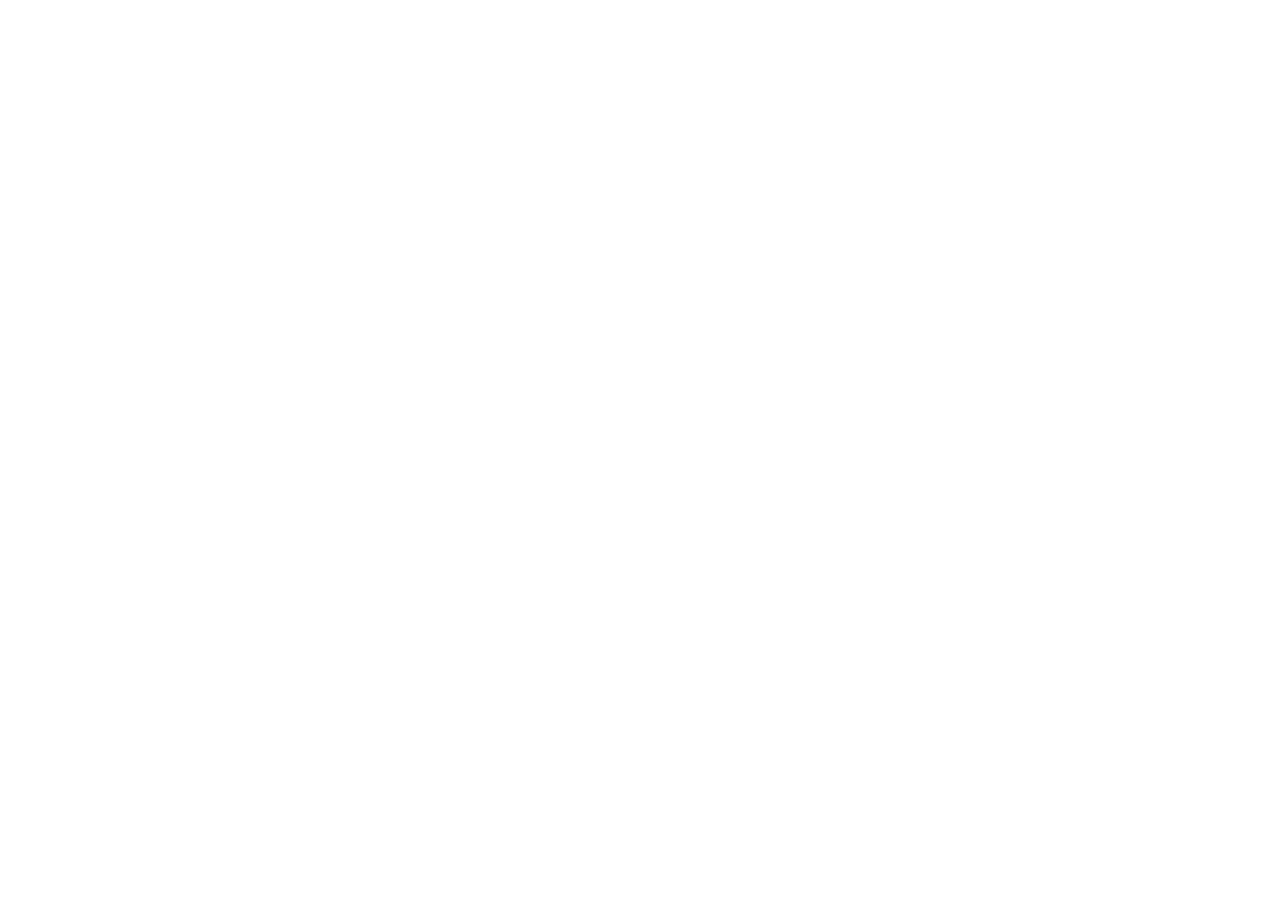
==== index.html @ d443c84a "Probando commit ?" ====
<!DOCTYPE html>
<html lang="en">
<head>
    <meta charset="UTF-8">
    <meta name="viewport" content="width=device-width, initial-scale=1.0">
    <title>Document</title>
</head>
<body>
    
</body>
</html>
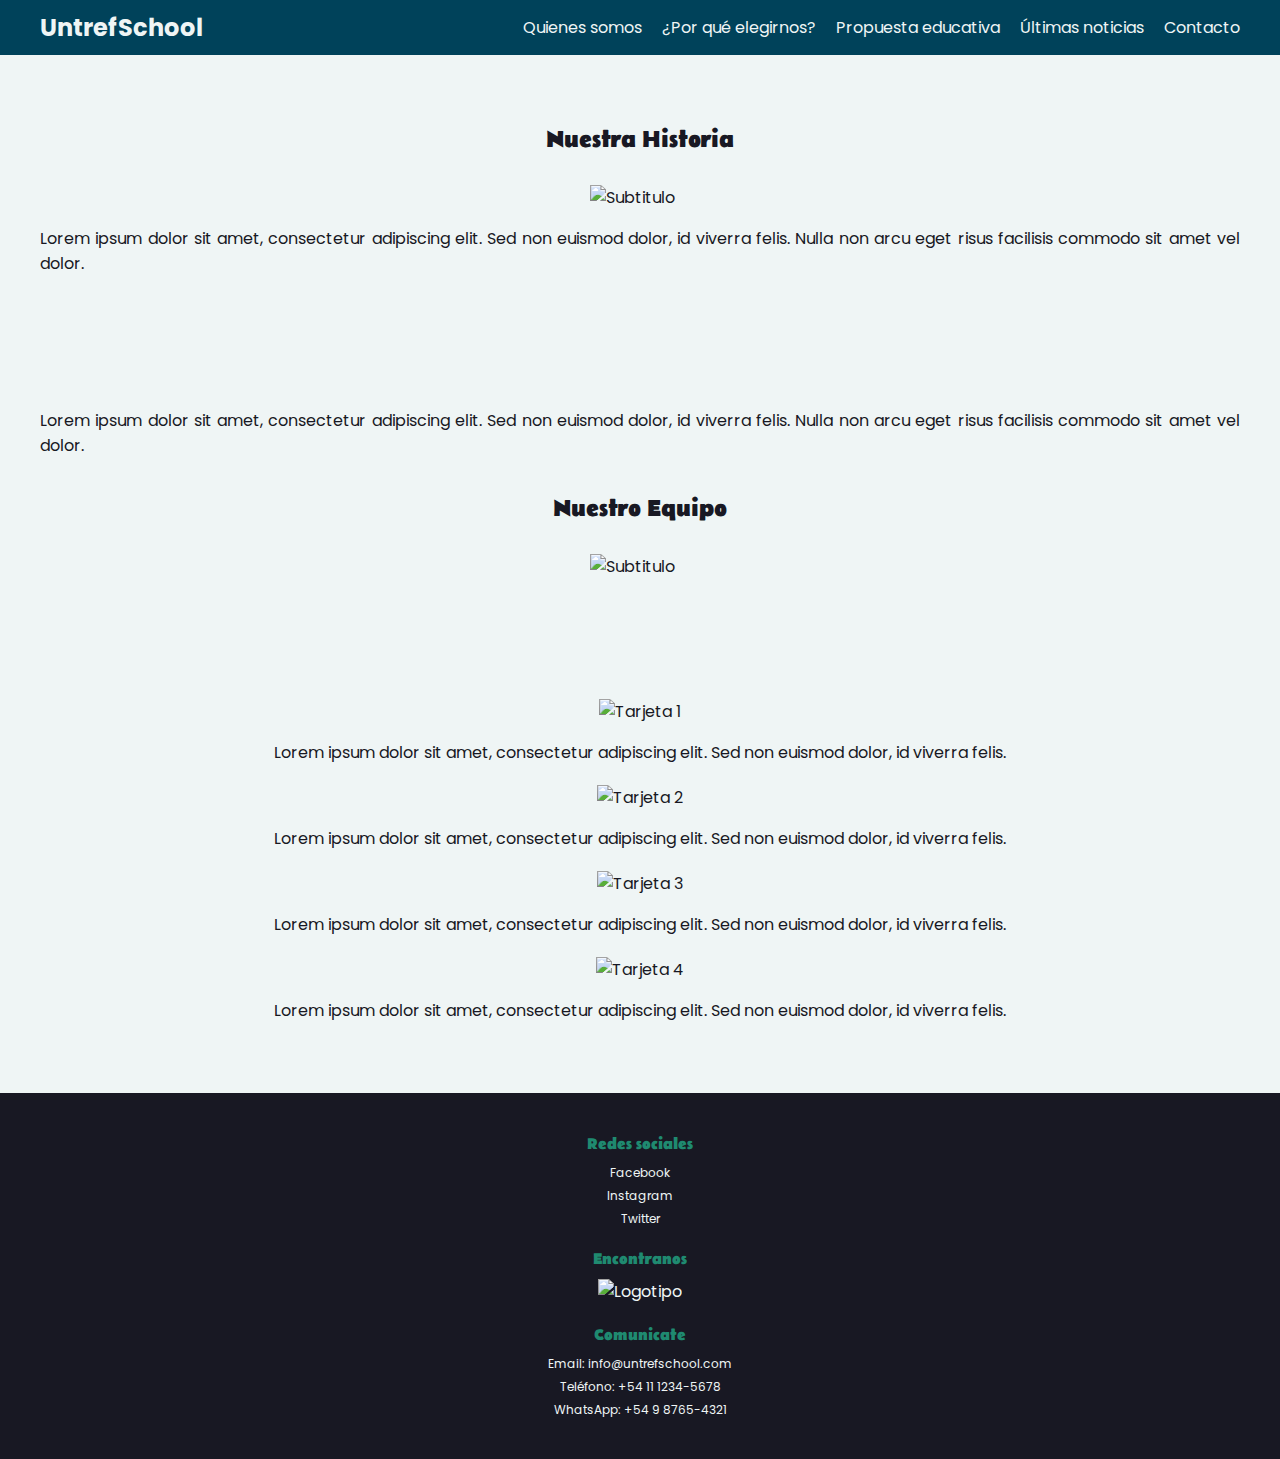
==== commit d38f96d1: "commit sin probar los cambios" ====
--- a/index.html
+++ b/index.html
@@ -1,11 +1,112 @@
 <!DOCTYPE html>
-<html lang="en">
+<html lang="es">
+
 <head>
-    <meta charset="UTF-8">
-    <meta name="viewport" content="width=device-width, initial-scale=1.0">
-    <title>Document</title>
+  <meta charset="UTF-8">
+  <meta name="viewport" content="width=device-width, initial-scale=1.0">
+  <meta name="description" content="Sitio web institucional de UntrefSchool">
+  <meta name="TeemoRistePt&openAI" content="Octavio">
+  <title>Untref School</title>
+  <link rel="stylesheet" href="styles/style.css">
 </head>
+
 <body>
-    
+  <header>  <!-- Barra de navegación -->
+    <nav>
+      <div class="container">
+        <div class="logo">UntrefSchool</div>
+        <ul class="menu">
+          <li><a href="#quienes-somos">Quienes somos</a></li>
+          <li><a href="#por-que-elegirnos">¿Por qué elegirnos?</a></li>
+          <li><a href="#propuesta-educativa">Propuesta educativa</a></li>
+          <li><a href="#ultimas-noticias">Últimas noticias</a></li>
+          <li><a href="contacto.html" target="_blank">Contacto</a></li>
+        </ul>
+      </div>
+    </nav>
+  </header>
+  
+
+  <main>
+        <!--Quienes somos-->
+        <section id="quienes-somos">
+            <div class="container">
+            <div class="subtitulo">
+                <h2>Nuestra Historia</h2>
+                <img src="img/#" alt="Subtitulo">
+            </div>
+            <div class="contenido">
+                <p>Lorem ipsum dolor sit amet, consectetur adipiscing elit. Sed non euismod dolor, id viverra felis. Nulla non
+                arcu eget risus facilisis commodo sit amet vel dolor.</p>
+            </div>
+            </div>
+        </section>
+
+        <!--Por qué elegirnos-->
+        <section id="por-que-elegirnos">
+            <div class="container">
+            <div class="contenido">
+                <p>Lorem ipsum dolor sit amet, consectetur adipiscing elit. Sed non euismod dolor, id viverra felis. Nulla non
+                arcu eget risus facilisis commodo sit amet vel dolor.</p>
+            </div>
+            <div class="subtitulo">
+                <h2>Nuestro Equipo</h2>
+                <img src="img/#" alt="Subtitulo">
+            </div>
+            </div>
+        </section>
+
+        <!--Propuesta educativa-->
+        <section id="propuesta-educativa">
+            <div class="container">
+            <div class="tarjeta">
+                <img src="img/#" alt="Tarjeta 1">
+                <p>Lorem ipsum dolor sit amet, consectetur adipiscing elit. Sed non euismod dolor, id viverra felis.</p>
+            </div>
+            <div class="tarjeta">
+                <img src="img/#" alt="Tarjeta 2">
+                <p>Lorem ipsum dolor sit amet, consectetur adipiscing elit. Sed non euismod dolor, id viverra felis.</p>
+            </div>
+            <div class="tarjeta">
+                <img src="img/#" alt="Tarjeta 3">
+                <p>Lorem ipsum dolor sit amet, consectetur adipiscing elit. Sed non euismod dolor, id viverra felis.</p>
+            </div>
+            <div class="tarjeta">
+                <img src="img/#" alt="Tarjeta 4">
+                <p>Lorem ipsum dolor sit amet, consectetur adipiscing elit. Sed non euismod dolor, id viverra felis.</p>
+            </div>
+            </div>
+        </section>
+      <!--Fin del main-->
+  </main>
+
+   <!-- Inicio footer -->
+  <footer>
+    <div class="container">
+        <div class="footer-section">
+          <h4>Redes sociales</h4>
+          <div class="social-media">
+            <a href="#" target="_blank" class="icon-facebook">Facebook</a>
+            <a href="#" target="_blank" class="icon-instagram">Instagram</a>
+            <a href="#" target="_blank" class="icon-twitter">Twitter</a>
+          </div>
+        </div>
+  
+        <div class="footer-section">
+          <h4>Encontranos</h4>
+          <img src="ruta/a/tu/imagen.png" alt="Logotipo" class="logo-footer">
+        </div>
+  
+        <div class="footer-section">
+          <h4>Comunicate</h4>
+          <div class="contact-info">
+            <p>Email: info@untrefschool.com</p>
+            <p>Teléfono: +54 11 1234-5678</p>
+            <p>WhatsApp: +54 9 8765-4321</p>
+          </div>
+        </div>
+      </div>
+  </footer>
 </body>
+
 </html>--- a/styles/style.css
+++ b/styles/style.css
@@ -0,0 +1,276 @@
+
+
+@import url('https://fonts.googleapis.com/css2?family=Poppins:wght@400;700&display=swap');
+@import url('https://fonts.googleapis.com/css2?family=Belanosima&display=swap');
+
+/* Estilos generales */
+body {
+  font-family: 'Poppins', Arial, sans-serif;
+  margin: 0;
+  padding: 0;
+  color: #181823;
+  background-color: #EFF5F5;
+  display: flex;
+  flex-direction: column;
+  min-height: 100vh; /* Establecemos la altura mínima de la ventana */
+}
+
+.container {
+  max-width: 1200px;
+  margin: 0 auto;
+  padding: 20px;
+}
+
+h1, h2, h3, h4, h5, h6 {
+  font-family: 'Belanosima', Arial, sans-serif;
+}
+
+a {
+  color: #00425A;
+  text-decoration: none;
+}
+
+/* Estilos de la barra de navegación */
+/* Estilos de la barra de navegación */
+nav {
+    background-color: #00425A;
+    color: #EFF5F5;
+    padding: 10px 0;
+  }
+  
+  nav .container {
+    display: flex;
+    justify-content: space-between;
+    align-items: center;
+  }
+  
+  nav .logo {
+    font-size: 24px;
+    font-weight: 700;
+  }
+  
+  nav .menu {
+    list-style: none;
+    margin: 0;
+    padding: 0;
+    display: flex;
+  }
+  
+  nav .menu li {
+    margin-left: 20px;
+  }
+  
+  nav .menu li:first-child {
+    margin-left: 0;
+  }
+  
+  nav .menu li a {
+    text-decoration: none;
+    color: #EFF5F5;
+  }
+  
+  /* Estilos específicos para tablet (768px) */
+  @media screen and (max-width: 768px) {
+    nav .logo {
+      font-size: 20px;
+    }
+  }
+  
+  /* Estilos específicos para dispositivos móviles (320px) */
+  @media screen and (max-width: 320px) {
+    nav .logo {
+      font-size: 18px;
+    }
+  }
+
+/* Estilos de las secciones */
+section {
+    padding: 50px 0;
+  }
+  
+  .container {
+    max-width: 1200px;
+    margin: 0 auto;
+    padding: 0 20px;
+  }
+  
+  .subtitulo {
+    display: flex;
+    flex-direction: column;
+    align-items: center;
+  }
+  
+  .subtitulo img {
+    width: 100px;
+    margin-top: 10px;
+  }
+  
+  .contenido {
+    text-align: justify;
+  }
+  
+  .tarjeta {
+    text-align: center;
+    margin: 20px;
+  }
+  
+  .tarjeta img {
+    width: 200px;
+  }
+
+  /* Estilos específicos para tablet (768px) */
+@media screen and (max-width: 768px) {
+    .subtitulo img {
+      width: 80px;
+    }
+  
+    .tarjeta img {
+      width: 150px;
+    }
+  }
+  
+  /* Estilos específicos para dispositivos móviles (320px) */
+  @media screen and (max-width: 320px) {
+    .container {
+      padding: 5px;
+    }
+  
+    .subtitulo img {
+      width: 60px;
+    }
+  
+    .tarjeta img {
+      width: 120px;
+    }
+  }
+
+/* Estilos del pie de página */
+footer {
+  background-color: #181823;
+  color: #EFF5F5;
+  padding: 20px 0;
+  text-align: center;
+  margin-top: auto; /* Empujamos el footer al final de la pagina*/
+}
+
+.container {
+  max-width: 1200px;
+  margin: 0 auto;
+  padding: 0 20px;
+}
+
+h4 {
+  font-size: 20px;
+  margin-bottom: 15px;
+  color: #1F8A70;
+}
+
+.logo-footer {
+  width: 100px;
+}
+
+.social-media {
+  list-style: none;
+  padding: 0;
+  margin: 0;
+}
+
+.social-media li {
+  display: inline-block;
+  margin-right: 10px;
+}
+
+.social-media a {
+  font-size: 14px;
+  color: #EFF5F5;
+  text-decoration: none;
+}
+
+.contact-info {
+  list-style: none;
+  padding: 0;
+  margin: 0;
+}
+
+.contact-info li {
+  font-size: 14px;
+  margin-bottom: 5px;
+}
+
+footer {
+    background-color: #181823;
+    color: #EFF5F5;
+    padding: 20px 0;
+    text-align: center;
+    margin-top: auto;
+  }
+  
+  .footer-section {
+    margin-bottom: 20px;
+  }
+  
+  h4 {
+    font-size: 16px;
+    margin-bottom: 10px;
+    color: #1F8A70;
+  }
+  
+  .logo-footer {
+    width: 100px;
+  }
+  
+  .social-media a {
+    display: block;
+    font-size: 12px;
+    color: #EFF5F5;
+    text-decoration: none;
+    margin-bottom: 5px;
+  }
+  
+  .contact-info p {
+    font-size: 12px;
+    margin: 5px 0;
+  }
+
+  /* Estilos del formulario */
+form {
+    max-width: 400px;
+    margin: 0 auto;
+  }
+  
+  .form-group {
+    margin-bottom: 20px;
+  }
+  
+  .form-group label {
+    display: block;
+    font-weight: bold;
+    margin-bottom: 5px;
+  }
+  
+  .form-group input,
+  .form-group textarea {
+    width: 100%;
+    padding: 8px;
+    border: 1px solid #ccc;
+    border-radius: 5px;
+    font-size: 14px;
+  }
+  
+  .form-group textarea {
+    resize: vertical;
+  }
+  
+  button {
+    background-color: #00425A;
+    color: #EFF5F5;
+    padding: 10px 20px;
+    border: none;
+    border-radius: 5px;
+    cursor: pointer;
+    font-size: 14px;
+  }
+  
+  button:hover {
+    background-color: #1F8A70;
+  }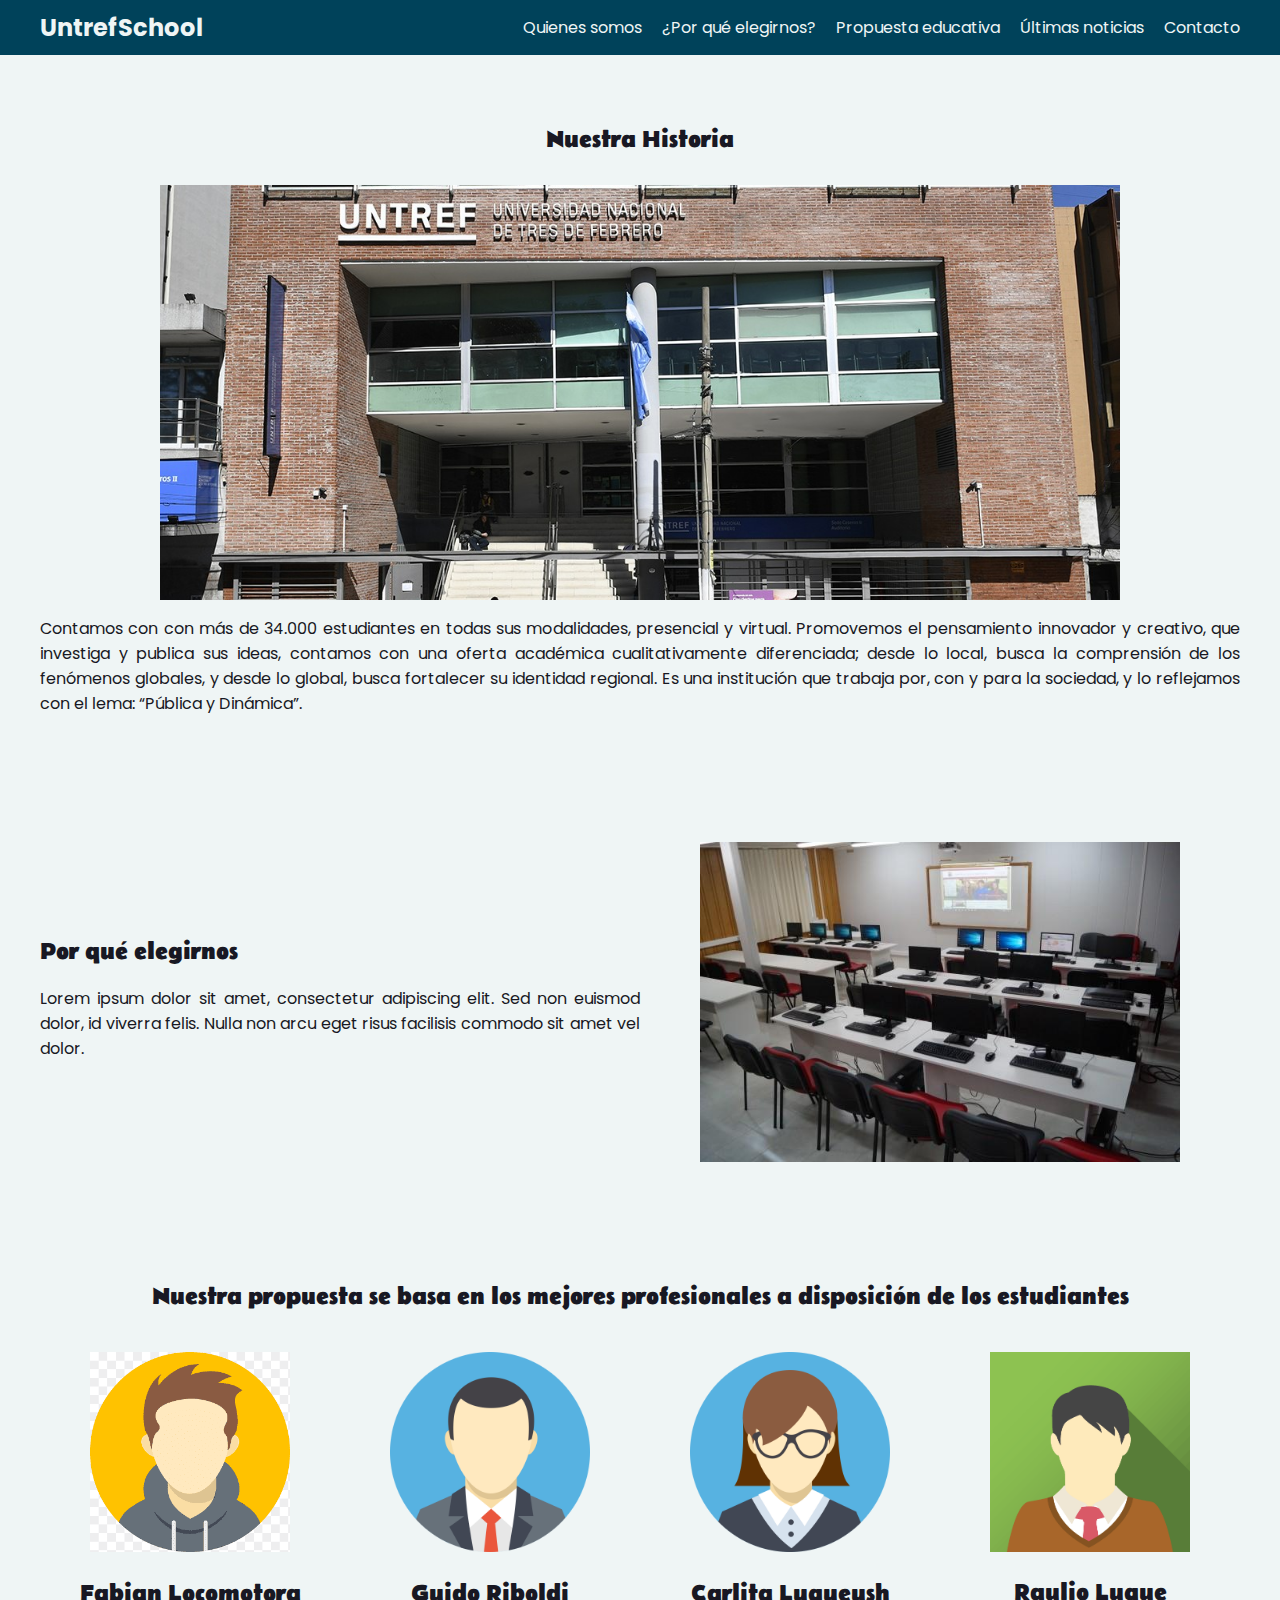
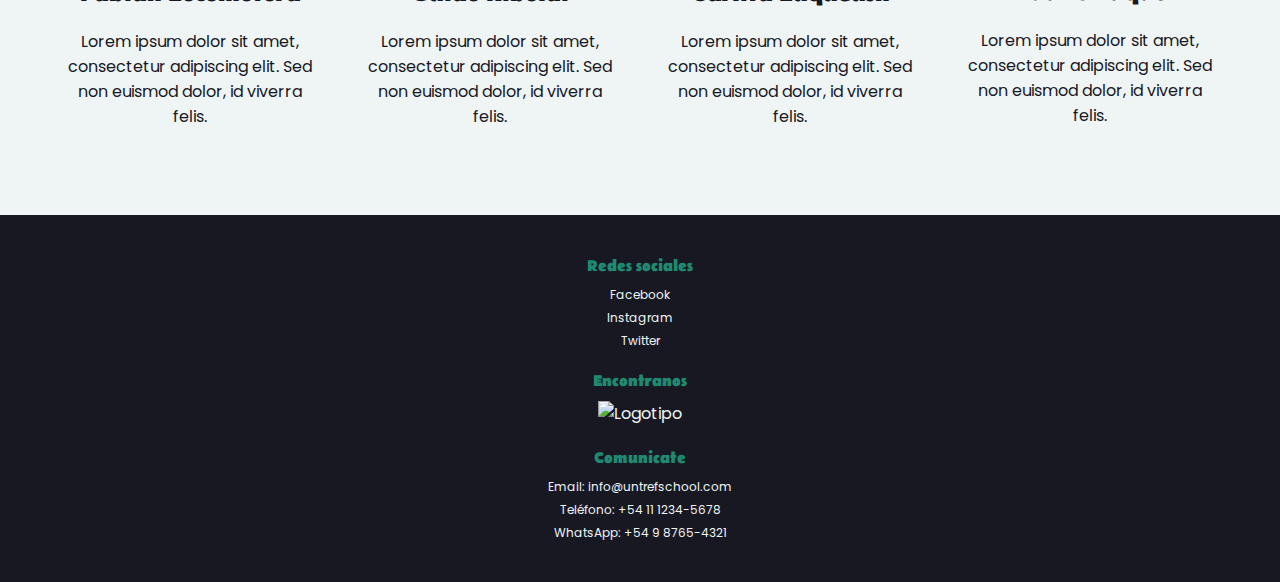
==== commit 01d6861b: "Commit sin cambios?" ====
--- a/index.html
+++ b/index.html
@@ -20,7 +20,7 @@
           <li><a href="#por-que-elegirnos">¿Por qué elegirnos?</a></li>
           <li><a href="#propuesta-educativa">Propuesta educativa</a></li>
           <li><a href="#ultimas-noticias">Últimas noticias</a></li>
-          <li><a href="contacto.html" target="_blank">Contacto</a></li>
+          <li><a href="forms/form.html" target="_blank">Contacto</a></li>
         </ul>
       </div>
     </nav>
@@ -33,11 +33,15 @@
             <div class="container">
             <div class="subtitulo">
                 <h2>Nuestra Historia</h2>
-                <img src="img/#" alt="Subtitulo">
+                <img src="img/untref.jpg" alt="Subtitulo">
             </div>
             <div class="contenido">
-                <p>Lorem ipsum dolor sit amet, consectetur adipiscing elit. Sed non euismod dolor, id viverra felis. Nulla non
-                arcu eget risus facilisis commodo sit amet vel dolor.</p>
+                <p>Contamos con con más de 34.000 estudiantes en todas sus modalidades, 
+                presencial y virtual. Promovemos el pensamiento innovador y creativo, que investiga y 
+                publica sus ideas, contamos con una oferta académica cualitativamente diferenciada; desde lo local, busca la comprensión de
+                los fenómenos globales, y desde lo global, busca fortalecer su identidad regional.
+
+                Es una institución que trabaja por, con y para la sociedad, y lo reflejamos con el lema: “Pública y Dinámica”.</p>
             </div>
             </div>
         </section>
@@ -46,33 +50,40 @@
         <section id="por-que-elegirnos">
             <div class="container">
             <div class="contenido">
+                <h2>Por qué elegirnos</h2>
                 <p>Lorem ipsum dolor sit amet, consectetur adipiscing elit. Sed non euismod dolor, id viverra felis. Nulla non
                 arcu eget risus facilisis commodo sit amet vel dolor.</p>
             </div>
             <div class="subtitulo">
-                <h2>Nuestro Equipo</h2>
-                <img src="img/#" alt="Subtitulo">
+                
+                <img src="img/computacion.jpg"Subtitulo>
             </div>
             </div>
         </section>
 
         <!--Propuesta educativa-->
         <section id="propuesta-educativa">
+          <h2>Nuestra propuesta se basa en los mejores profesionales a disposición de los estudiantes</h2>
             <div class="container">
+              
             <div class="tarjeta">
-                <img src="img/#" alt="Tarjeta 1">
+                <img src="img/card1.png" alt="Tarjeta 1">
+                <h2>Fabian Locomotora</h2>
                 <p>Lorem ipsum dolor sit amet, consectetur adipiscing elit. Sed non euismod dolor, id viverra felis.</p>
             </div>
             <div class="tarjeta">
-                <img src="img/#" alt="Tarjeta 2">
+                <img src="img/card2.png" alt="Tarjeta 2">
+                <h2>Guido Riboldi</h2>
                 <p>Lorem ipsum dolor sit amet, consectetur adipiscing elit. Sed non euismod dolor, id viverra felis.</p>
             </div>
             <div class="tarjeta">
-                <img src="img/#" alt="Tarjeta 3">
+                <img src="img/card3.jpg" alt="Tarjeta 3">
+                <h2>Carlita Luqueush</h2>
                 <p>Lorem ipsum dolor sit amet, consectetur adipiscing elit. Sed non euismod dolor, id viverra felis.</p>
             </div>
             <div class="tarjeta">
-                <img src="img/#" alt="Tarjeta 4">
+                <img src="img/card4.png" alt="Tarjeta 4">
+                <h2>Raulio Luque</h2>
                 <p>Lorem ipsum dolor sit amet, consectetur adipiscing elit. Sed non euismod dolor, id viverra felis.</p>
             </div>
             </div>
--- a/styles/style.css
+++ b/styles/style.css
@@ -101,7 +101,7 @@
   }
   
   .subtitulo img {
-    width: 100px;
+    width: 80%;
     margin-top: 10px;
   }
   
@@ -273,4 +273,69 @@
   
   button:hover {
     background-color: #1F8A70;
-  }+  }
+
+  /* Estilos específicos para la sección con id "por-que-elegirnos" */
+#por-que-elegirnos .container {
+  display: flex;
+  flex-direction: row;
+  align-items: center;
+  justify-content: space-between;
+}
+
+#por-que-elegirnos .contenido {
+  flex: 1;
+  text-align: justify;
+}
+
+#por-que-elegirnos .subtitulo img {
+  width: 80%;
+  margin-top: 10px;
+}
+
+/* Estilos específicos para tablet (768px) */
+@media screen and (max-width: 768px) {
+  #por-que-elegirnos .subtitulo img {
+    width: 80px;
+  }
+}
+
+/* Estilos específicos para la sección con id "propuesta-educativa" */
+#propuesta-educativa .container {
+  display: flex;
+  flex-wrap: wrap;
+  justify-content: space-between;
+}
+
+#propuesta-educativa .tarjeta {
+  flex: 0 0 calc(25% - 40px); /* Esto hace que las tarjetas ocupen 25% del ancho disponible, con un espacio de 40px entre ellas */
+  text-align: center;
+  margin: 20px;
+}
+
+#propuesta-educativa .tarjeta img {
+  width: 200px;
+}
+
+#propuesta-educativa {
+  text-align: center; /* Centramos el contenido horizontalmente */
+}
+
+#propuesta-educativa h2 {
+  margin-bottom: 20px; /* Espacio entre el texto y las tarjetas */
+}
+
+
+/* Estilos específicos para tablet (768px) */
+@media screen and (max-width: 768px) {
+  #propuesta-educativa .tarjeta {
+    flex: 0 0 calc(50% - 40px); /* Ahora las tarjetas ocuparán 50% del ancho disponible, con un espacio de 40px entre ellas */
+  }
+}
+
+/* Estilos específicos para dispositivos móviles (320px) */
+@media screen and (max-width: 320px) {
+  #propuesta-educativa .tarjeta {
+    flex: 0 0 calc(100% - 40px); /* En dispositivos móviles, las tarjetas ocuparán el 100% del ancho disponible, con un espacio de 40px entre ellas */
+  }
+}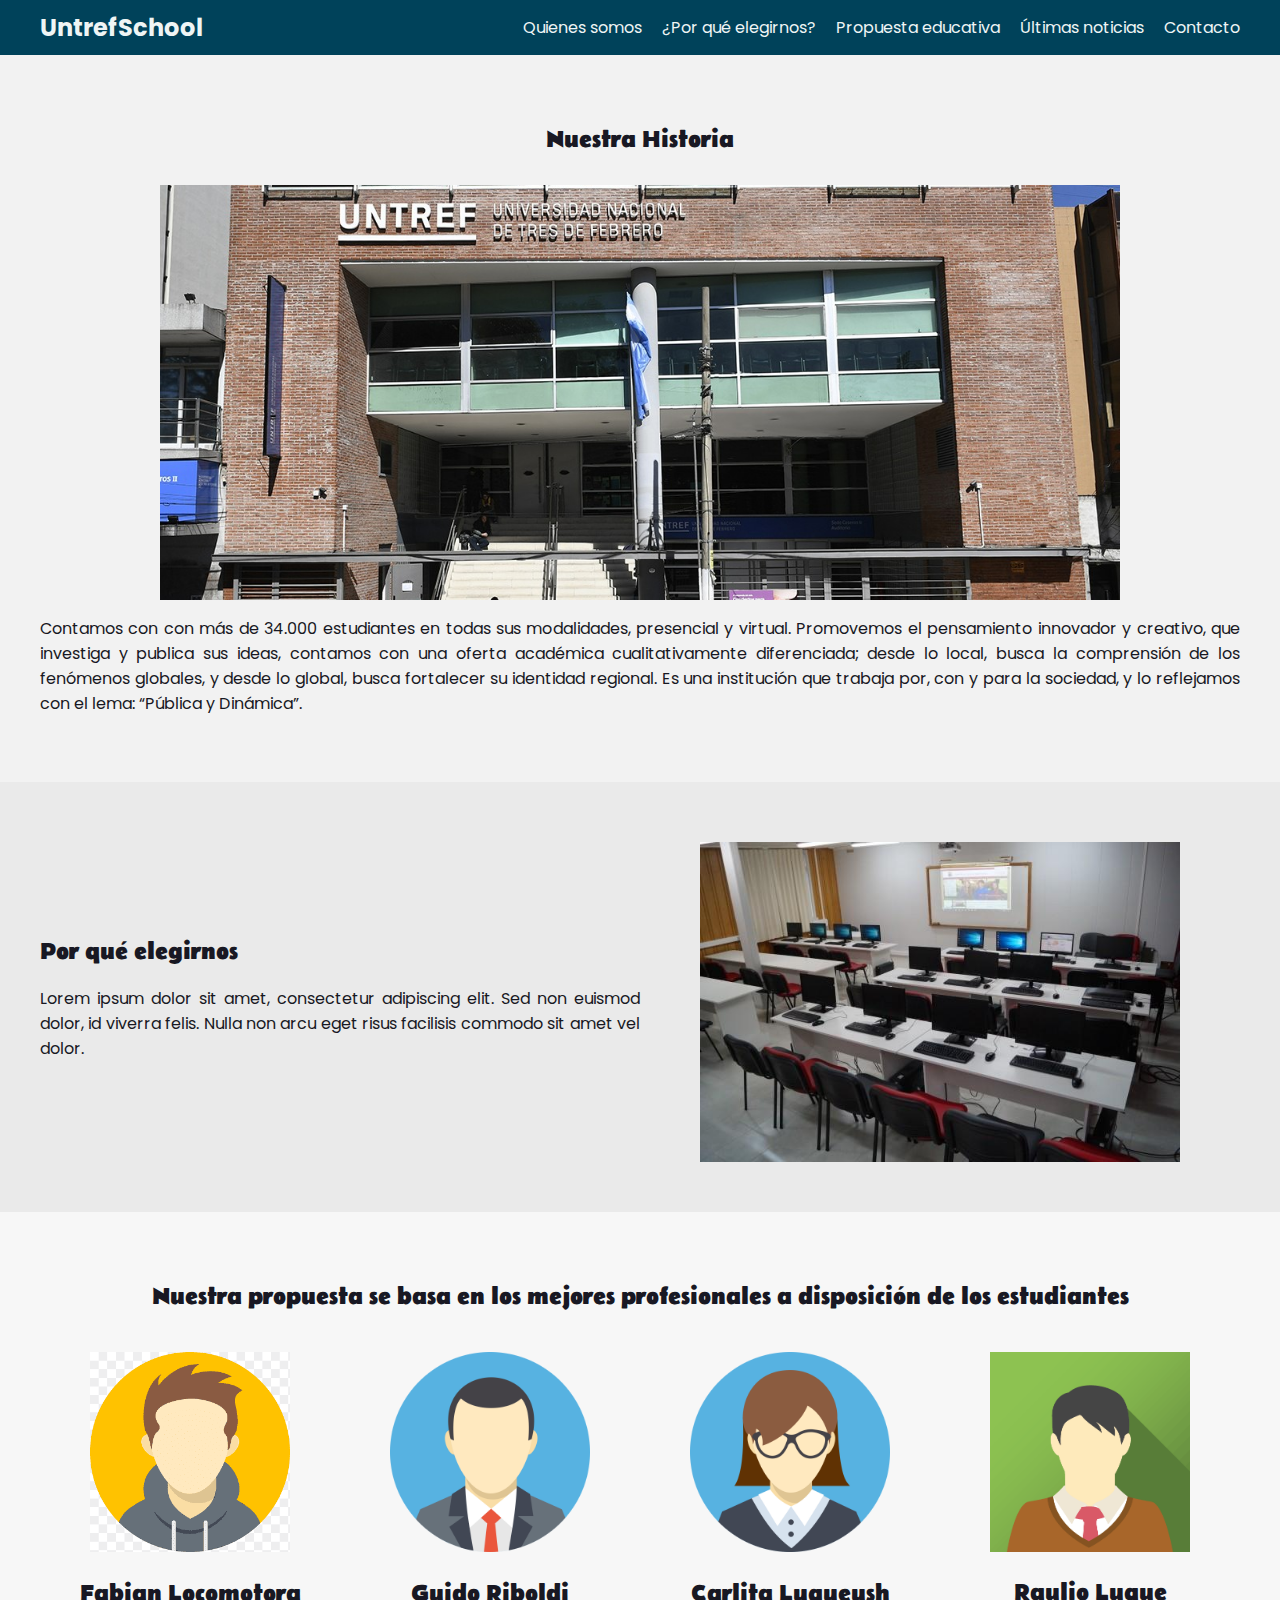
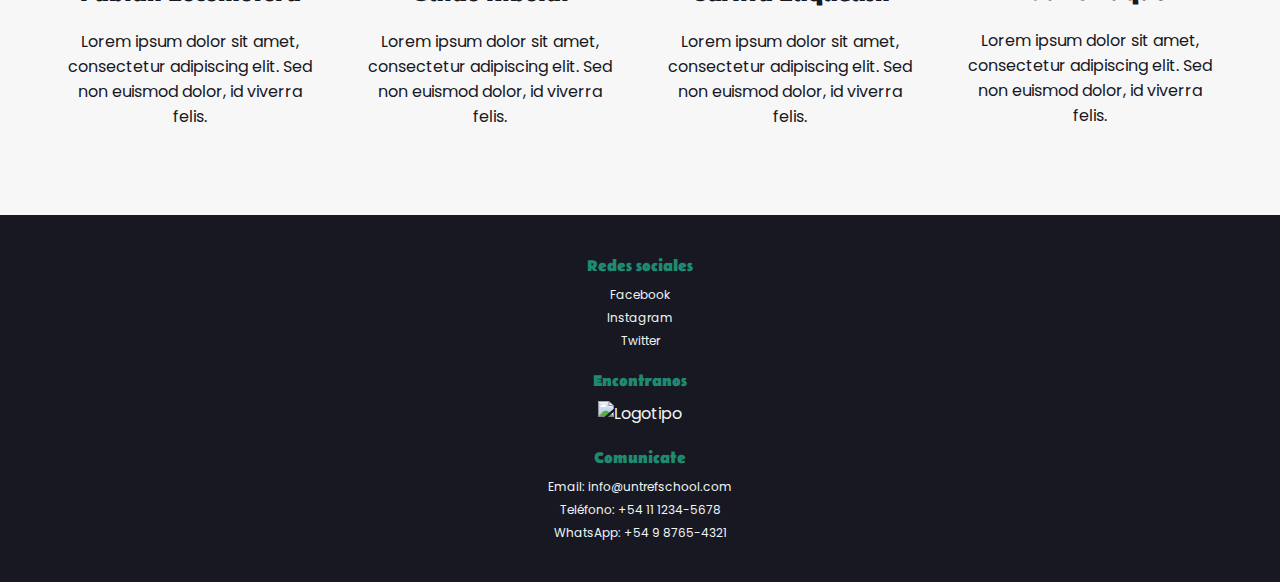
==== commit b3c65fac: "Commit después de agregar imagenes" ====
--- a/index.html
+++ b/index.html
@@ -1,3 +1,11 @@
+<!--Buenos días o tardes a quien esté leyendo este código, primero que nada me disculpo por las desproligidad
+del código (principalmente el CSS), tuve que hacerlo en los últimos 3 días al trabajo por cuestiones laborales y
+llegué con el tiempo justo.
+Falta agregarle la acción del Mail y la sección de últimas noticias, y los logos e info del footer. Que lo voy a tener finalizado 
+en pocos días, pero no quería dejar sin entregar el proyecto
+
+La idea del proyecto no era más que hacer algo parecido a lo pedido en el PDF-->
+
 <!DOCTYPE html>
 <html lang="es">
 
@@ -5,7 +13,7 @@
   <meta charset="UTF-8">
   <meta name="viewport" content="width=device-width, initial-scale=1.0">
   <meta name="description" content="Sitio web institucional de UntrefSchool">
-  <meta name="TeemoRistePt&openAI" content="Octavio">
+  <meta name="TeemoRistePt&openAI" content="UNTREF-page-BY-Octavio-Crespi">
   <title>Untref School</title>
   <link rel="stylesheet" href="styles/style.css">
 </head>
--- a/styles/style.css
+++ b/styles/style.css
@@ -338,4 +338,17 @@
   #propuesta-educativa .tarjeta {
     flex: 0 0 calc(100% - 40px); /* En dispositivos móviles, las tarjetas ocuparán el 100% del ancho disponible, con un espacio de 40px entre ellas */
   }
-}+}
+
+/* Colores de fondo para cada sección */
+#quienes-somos {
+  background-color: #F2F2F2; /* Gris claro para la sección Quienes somos */
+}
+
+#por-que-elegirnos {
+  background-color: #EAEAEA; /* Gris claro para la sección Por qué elegirnos */
+}
+
+#propuesta-educativa {
+  background-color: #F7F7F7; /* Gris claro para la sección Propuesta educativa */
+}
